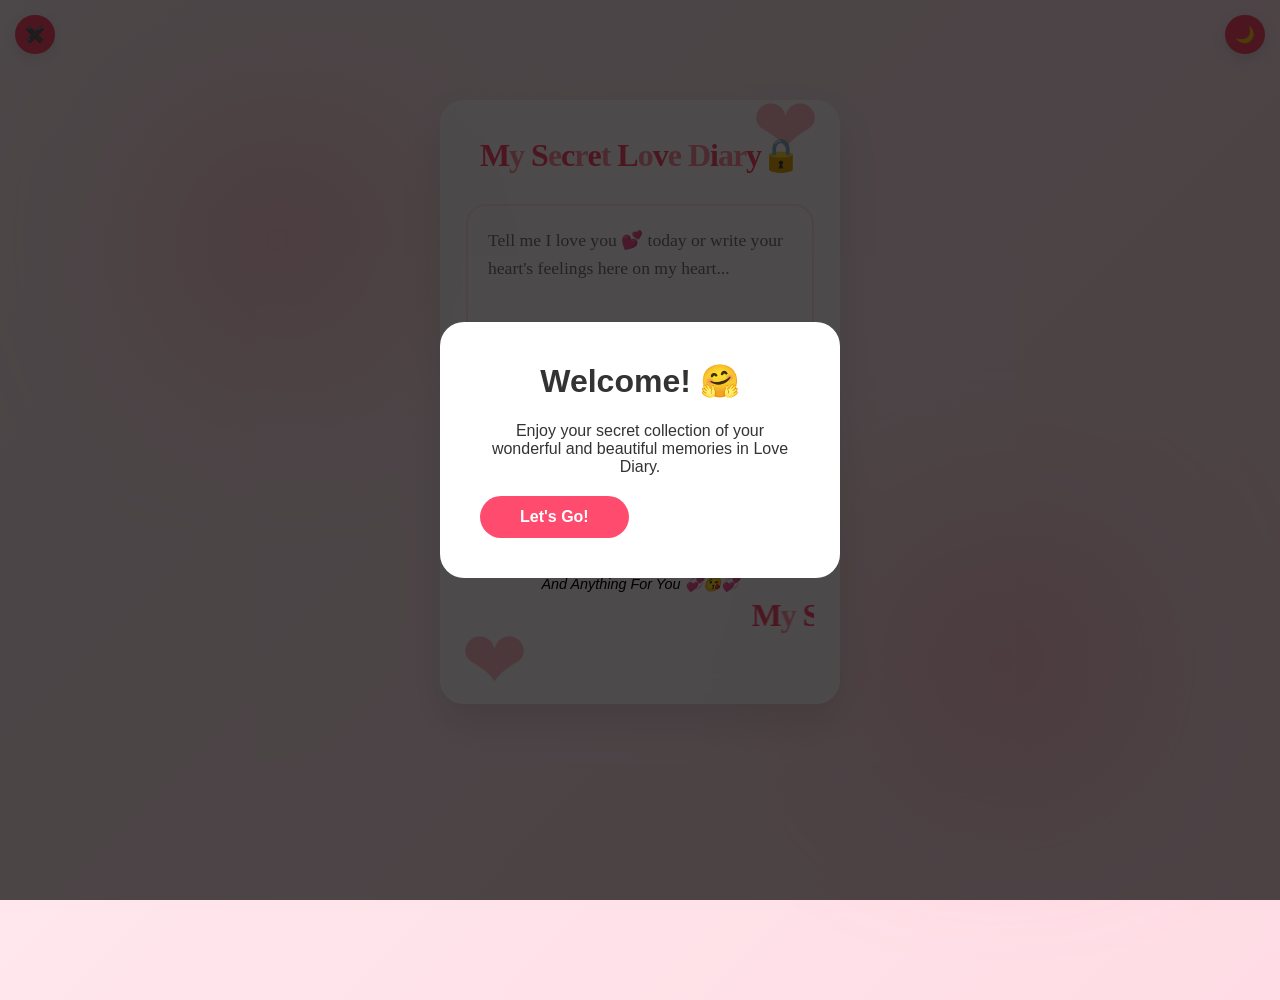
==== index2.html @ 0a9b9988 "Add initial HTML structure for Love Diary" ====
<!DOCTYPE html>
<html lang="en">
<head>
    <meta charset="UTF-8">
    <meta name="viewport" content="width=device-width, initial-scale=1.0">
 <title>My Secret Love Diary 🔒</title>
  <!-- Custom Styles -->
  <link rel="stylesheet" href="style.css">
  <link rel="website-icon" type="img/jpg" href="anime-girl.jpg" />

</head>
<body>

<!-- BLOBS -->
<div class="blob" style="top:10%;left:10%"></div>
<div class="blob" style="bottom:10%;right:10%"></div>

<!-- Welcome Popup on Page Load -->
    <div class="popup" id="welcome-modal">
        <div class="popup-content">
            <h1 style="margin-top: 0;">Welcome! 🤗</h1>
            <p>Enjoy your secret collection of your wonderful and beautiful memories in Love Diary.</p>
            <button class="popup-btn" onclick="closePopup('welcome-modal')">Let's Go!</button>
        </div>
    </div>

<!-- THEME -->
<div class="theme-toggle" id="theme-btn" onclick="toggleTheme()">🌙</div>
<!-- Exit -->
<div class="exit-btn"><a class="link-btn" href="chrome://dino/" target="_blank" onclick="return confirmLeave()">✖️</a>
    </div>
<!-- Logo -->
<div class="container">
<div class="container-2">
    <div class="logo">
    <h2 style="border: red; font-family: cursive;"><span>M</span><span>y</span>&nbsp;<span>S</span><span>e</span><span>c</span><span>r</span><span>e</span><span>t</span>&nbsp;<span>L</span><span>o</span><span>v</span><span>e</span>&nbsp;<span>D</span><span>i</span><span>a</span><span>r</span><span>y</span><span>🔒</span>
        </h2>
    </div>

    <textarea id="diaryInput" placeholder="Tell me I love you 💕 today or write your heart's feelings here on my heart..."></textarea>

    <div class="button-group">
        <button class="btn-save" onclick="saveEntry()">Save Entry ✨</button>
        <button class="btn-view" onclick="showPasswordModal()">Show My Memories 📖</button>
    </div>

    <p id="status"></p>

    <div id="entriesDisplay" class="entries-container">
        <h3 style="color: var(--primary-love); display: flex; justify-content: space-between; align-items: center;">
            Old Memories
            <button onclick="closeEntries()" style="font-size: 0.8rem; padding: 5px 10px; background: #eee; color: #666; border-radius: 5px; width: auto; flex: none;">Close</button>
        </h3>
        <div id="entriesList"></div>
    </div>

    <div class="footer-note">
        Everything For You 🥰🤗🥰<br>
        And Anything For You 💞😘💞
    </div>
    <marquee style="border: red; font-family: cursive;">    <div class="logo">
        <h2><span>M</span><span>y</span>&nbsp;<span>S</span><span>e</span><span>c</span><span>r</span><span>e</span><span>t</span>&nbsp;<span>L</span><span>o</span><span>v</span><span>e</span>&nbsp;<span>D</span><span>i</span><span>a</span><span>r</span><span>y</span><span>🔒</span>
        </h2>
    </div></marquee>
</div>
</div>
<!-- Custom Password Modal -->
<div id="passwordModal" class="modal">
    <div class="modal-content">
        <h4>🔒 Secret Access</h4>
        <p style="font-size: 0.85rem; color: #666;">Enter the password of your love to open the diary.</p>
        <input type="password" id="passInput" placeholder="••••••••">
        <div style="display: flex; gap: 10px;">
            <button onclick="closeModal()" style="background: #eee; color: #666; flex: 1;">Cancel</button>
            <button onclick="verifyPassword()" class="btn-save" style="flex: 2; color: black;">Unlock</button>
        </div>
    </div>
</div>

<script src="script.js"></script>

</body>
</html>
---- style.css ----
* {
            box-sizing: border-box;
            transition: all 0.3s ease;
        }

        :root {
            --primary: #ff4b6e;
            --secondary: #ff8fa3;
            --bg: var(#fff5f7);
            --card: rgba(255,255,255,0.7);
            --text: #000000;
        }

        /* DARK MODE */
        .dark {
            --bg: #121212;
            --card: rgba(0,0,0,0.6);
            --text: red;
        }

        /* 🌈 BACKGROUND */
        body {
            margin: 0;
            font-family: 'Segoe UI', sans-serif;
            background: linear-gradient(-45deg, #ff4b6e, #ff8fa3, #ffd6e0, #ffeef2);
            background-size: 400% 400%;
            animation: gradientMove 12s ease infinite;
            color: var(--text);
            overflow-x: hidden;
            min-height: 100vh;
        }

        @keyframes gradientMove {
            0% { background-position: 0% }
            50% { background-position: 100% }
            100% { background-position: 0% }
        }

        /* 🌊 BLOBS */
        .blob {
            position: fixed;
            width: 300px;
            height: 300px;
            background: radial-gradient(circle, #ff8fa3, transparent);
            filter: blur(80px);
            opacity: 0.5;
            z-index: -1;
            animation: blobMove 20s infinite alternate;
        }

        @keyframes blobMove {
            from { transform: translate(-50px, -50px); }
            to { transform: translate(50px, 50px); }
        }

        /* ✨ SPARKLES */
        .sparkle {
            position: fixed;
            width: 5px;
            height: 5px;
            background: white;
            border-radius: 50%;
            pointer-events: none;
            animation: sparkleAnim 2s linear forwards;
        }

        @keyframes sparkleAnim {
            0% {opacity:0; transform: scale(0);}
            50% {opacity:1; transform: scale(1.2);}
            100% {opacity:0; transform: scale(0);}
        }

        /* 💖 EMOJIS */
        .heart {
            position: fixed;
            bottom: -50px;
            pointer-events: none;
            z-index: 100;
            animation: floatUp linear forwards;
        }

        @keyframes floatUp {
            0% { transform: translateY(0) rotate(0deg); opacity:0.7;}
            100% { transform: translateY(-120vh) rotate(360deg); opacity:0;}
        }
        /* 🎨 TOGGLE */
        .exit-btn {
            position: fixed;
            top: 15px;
            left: 15px;
            background: var(--primary);
            color: white;
            padding: 10px;
            border-radius: 20px;
            cursor: pointer;
            z-index: 1000;
            box-shadow: 0 4px 15px rgba(0,0,0,0.1);
        }
        /* 🎨 TOGGLE */
        .theme-toggle {
            position: fixed;
            top: 15px;
            right: 15px;
            background: var(--primary);
            color: white;
            padding: 10px;
            border-radius: 20px;
            cursor: pointer;
            z-index: 1000;
            box-shadow: 0 4px 15px rgba(0,0,0,0.1);
        }
        /* 📦 CARD */
        .card {
            background: var(--card);
            backdrop-filter: blur(15px);
            -webkit-backdrop-filter: blur(15px);
            padding: 35px 25px;
            border-radius: 24px;
            width: 90%;
            max-width: 400px;
            margin: 100px auto;
            text-align: center;
            box-shadow: 0 20px 40px rgba(0,0,0,0.1);
            border: 1px solid rgba(255,255,255,0.3);
            position: relative;
            z-index: 10;
        }

        .container {
            background: var(--card);
            backdrop-filter: blur(15px);
            -webkit-backdrop-filter: blur(15px);
            padding: 35px 25px;
            border-radius: 24px;
            width: 90%;
            max-width: 400px;
            margin: 100px auto;
            text-align: center;
            box-shadow: 0 20px 40px rgba(0, 0, 0, 0.1);
            border: 1px solid rgba(255, 255, 255, 0.3);
            position: relative;
            z-index: 10;
        }

        /* Decorative heart elements */
        .container::before {
            content: '❤';
            position: absolute;
            top: -20px;
            right: 20px;
            font-size: 80px;
            color: rgba(255, 75, 110, 0.37);
            z-index: 0;
        }

        /* Decorative heart elements */
        .container-2::before {
            content: '❤';
            position: absolute;
            top: 513px;
            left: 20px;
            font-size: 80px;
            color: rgba(255, 75, 110, 0.37);
            z-index: 0;
        }

        .logo {
            text-align: center;
            margin-bottom: 30px;
            position: relative;
            z-index: 1;
        }

        .logo h2 {
            font-size: 2rem;
            margin: 0;
            letter-spacing: -1px;
        }

        .logo span {
            display: inline-block;
            animation: float 3s ease-in-out infinite;
        }

        @keyframes float {
            0%, 100% { transform: translateY(0); }
            50% { transform: translateY(-5px); }
        }

        /* Color sequence for logo */
        .logo span:nth-child(1) { color: #ff4b6e; }
        .logo span:nth-child(2) { color: #ff8fa3; }
        .logo span:nth-child(3) { color: #ff4b6e; }
        .logo span:nth-child(4) { color: #ff8fa3; }
        .logo span:nth-child(5) { color: #ff4b6e; }
        .logo span:nth-child(6) { color: #ff8fa3; }
        .logo span:nth-child(7) { color: #ff4b6e; }
        .logo span:nth-child(8) { color: #ff8fa3; }
        .logo span:nth-child(9) { color: #ff4b6e; }
        .logo span:nth-child(10) { color: #ff8fa3; }
        .logo span:nth-child(11) { color: #ff4b6e; }
        .logo span:nth-child(12) { color: #ff8fa3; }
        .logo span:nth-child(13) { color: #ff8fa3; }
        .logo span:nth-child(14) { color: #ff4b6e; }
        .logo span:nth-child(15) { color: #ff8fa3; }
        .logo span:nth-child(16) { color: #ff8fa3; }
        .logo span:nth-child(17) { color: #ff4b6e; }
        .logo span:nth-child(18) { color: #ff8fa3; }

        textarea {
            width: 100%;
            height: 180px;
            padding: 20px;
            border: 2px solid #ffe1e6;
            border-radius: 20px;
            font-size: 1.1rem;
            font-family: 'Georgia', serif;
            resize: none;
            outline: none;
            background-color: var(--bg-cream);
            color: #5d4037;
            line-height: 1.6;
            margin-bottom: 20px;
        }

        textarea:focus {
            border-color: var(--primary-love);
            box-shadow: 0 0 15px rgba(255, 75, 110, 0.1);
        }

        /* Link specific */
        .link-btn {
            text-decoration: none;
            color: inherit;
            display: block;
            width: 100%;
        }


        .button-group {
            display: flex;
            gap: 15px;
            flex-wrap: wrap;
        }

        button {
            flex: 1;
            padding: 15px 25px;
            border: none;
            border-radius: 50px;
            font-size: 1rem;
            font-weight: 600;
            cursor: pointer;
            display: flex;
            align-items: center;
            justify-content: center;
            gap: 10px;
        }

        .btn-save {
            background: var(--primary-love);
            color: white;
            box-shadow: 0 4px 15px rgba(255, 75, 110, 0.3);
        }

        .btn-save:hover {
            transform: translateY(-2px);
            box-shadow: 0 6px 20px rgba(255, 75, 110, 0.4);
            background: #f03e61;
        }

        .btn-view {
            background: var(rgba(123, 118, 118, 0.74));
            color: var(--primary-love);
            border: 2px solid var(--primary-love);
        }

        .btn-view:hover {
            background: #fff0f3;
        }

        #status {
            text-align: center;
            margin-top: 15px;
            font-size: 0.9rem;
            font-weight: 500;
            min-height: 20px;
        }

        .success { color: #2ecc71; }
        .error { color: #e74c3c; }

/*  Welcome Modal Styles  */
        .popup {
            position: fixed;
            top: 0; left: 0; width: 100%; height: 100%;
            background: rgba(0,0,0,0.7);
            display: flex;
            align-items: center;
            justify-content: center;
            z-index: 9999;
        }

        .popup-content {
            background: white;
            padding: 40px;
            border-radius: 24px;
            text-align: center;
            max-width: 400px;
            width: 90%;
            color: #333;
        }

        .popup-btn {
            background: var(--primary);
            position: 50%;
            color: white;
            border: none;
            padding: 12px 40px;
            border-radius: 30px;
            margin-top: 20px;
            cursor: pointer;
            font-weight: 700;
        }

    
        /* Modal Overlay */
        .modal {
            position: fixed;
            top: 0; left: 0; width: 100%; height: 100%;
            background: rgba(0, 0, 0, 0.5);
            backdrop-filter: blur(5px);
            display: none;
            justify-content: center;
            align-items: center;
            z-index: 100;
        }

        .modal-content {
            background: white;
            padding: 30px;
            border-radius: 25px;
            width: 90%;
            max-width: 350px;
            text-align: center;
            animation: slideUp 0.3s ease-out;
        }

        @keyframes slideUp {
            from { transform: translateY(20px); opacity: 0; }
            to { transform: translateY(0); opacity: 1; }
        }

        .modal h4 { margin-top: 0; color: var(--primary-love); }

        .modal input {
            width: 100%;
            padding: 12px;
            margin: 15px 0;
            border: 2px solid #eee;
            border-radius: 12px;
            text-align: center;
            font-size: 1.2rem;
            letter-spacing: 4px;
        }

        /* Entries List */
        .entries-container {
            margin-top: 30px;
            border-top: 2px dashed #ffe1e6;
            padding-top: 20px;
            display: none;
        }

        .entry-card {
            background: var(--bg-cream);
            padding: 15px;
            border-radius: 15px;
            margin-bottom: 15px;
            border-left: 5px solid var(--primary-love);
        }

        .entry-date {
            font-size: 0.8rem;
            color: var(--secondary-love);
            font-weight: bold;
            display: block;
            margin-bottom: 5px;
        }

        .footer-note {
            text-align: center;
            margin-top: 40px;
            font-size: 0.9rem;
            color: var(--secondary-love);
            line-height: 1.6;
            font-style: italic;
        }

        @media (max-width: 480px) {
            .container { padding: 25px; }
            .button-group { flex-direction: column; }
        };
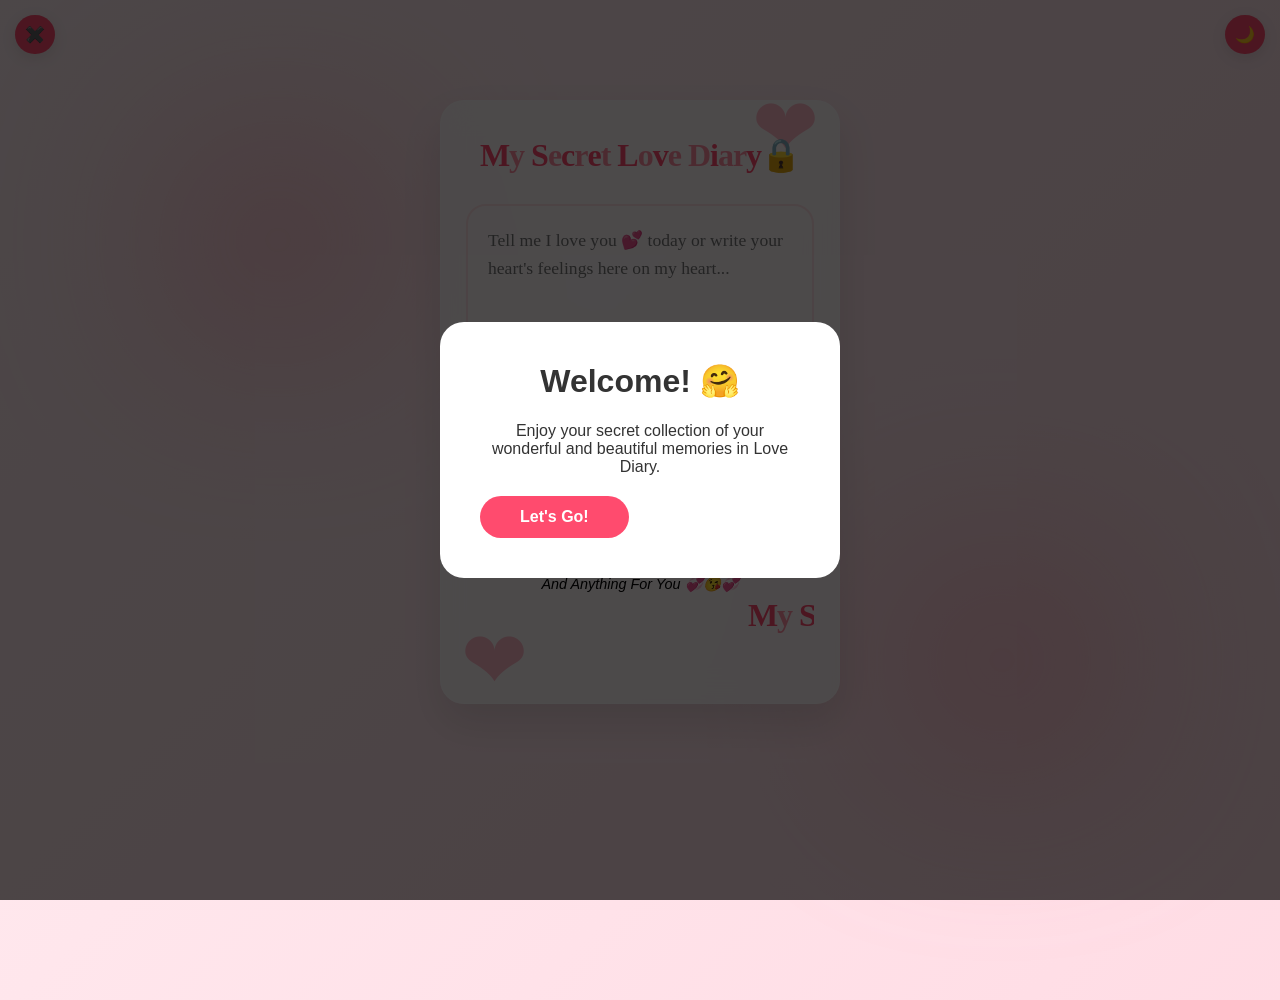
==== commit bdd7ea11: "Update index2.html" ====
--- a/index2.html
+++ b/index2.html
@@ -6,7 +6,7 @@
  <title>My Secret Love Diary 🔒</title>
   <!-- Custom Styles -->
   <link rel="stylesheet" href="style.css">
-  <link rel="website-icon" type="img/jpg" href="anime-girl.jpg" />
+  <link rel="website-icon" type="img/jpg" href="https://blogger.googleusercontent.com/img/b/R29vZ2xl/AVvXsEhbbUK9BF_HR8XX0Njr7UgLVCKVuoKNV94Q_uWUrD1U6MD23CabzqXqUhkbsvhQ1IsGvGzJqwco9V2Kvmj15VLUXitQQOaE7mfu705cdi_-j44QX_RKQyKnlTOOC_plpMgfj2MS3ZfU1Lk31TCDIeX13OO3u8A2MQE2Iq23NztBS4V9j6g/s1600/IMG-20250105-WA0003_1737651029111.jpg" alt="Rohit Vishwakarma" />
 
 </head>
 <body>
